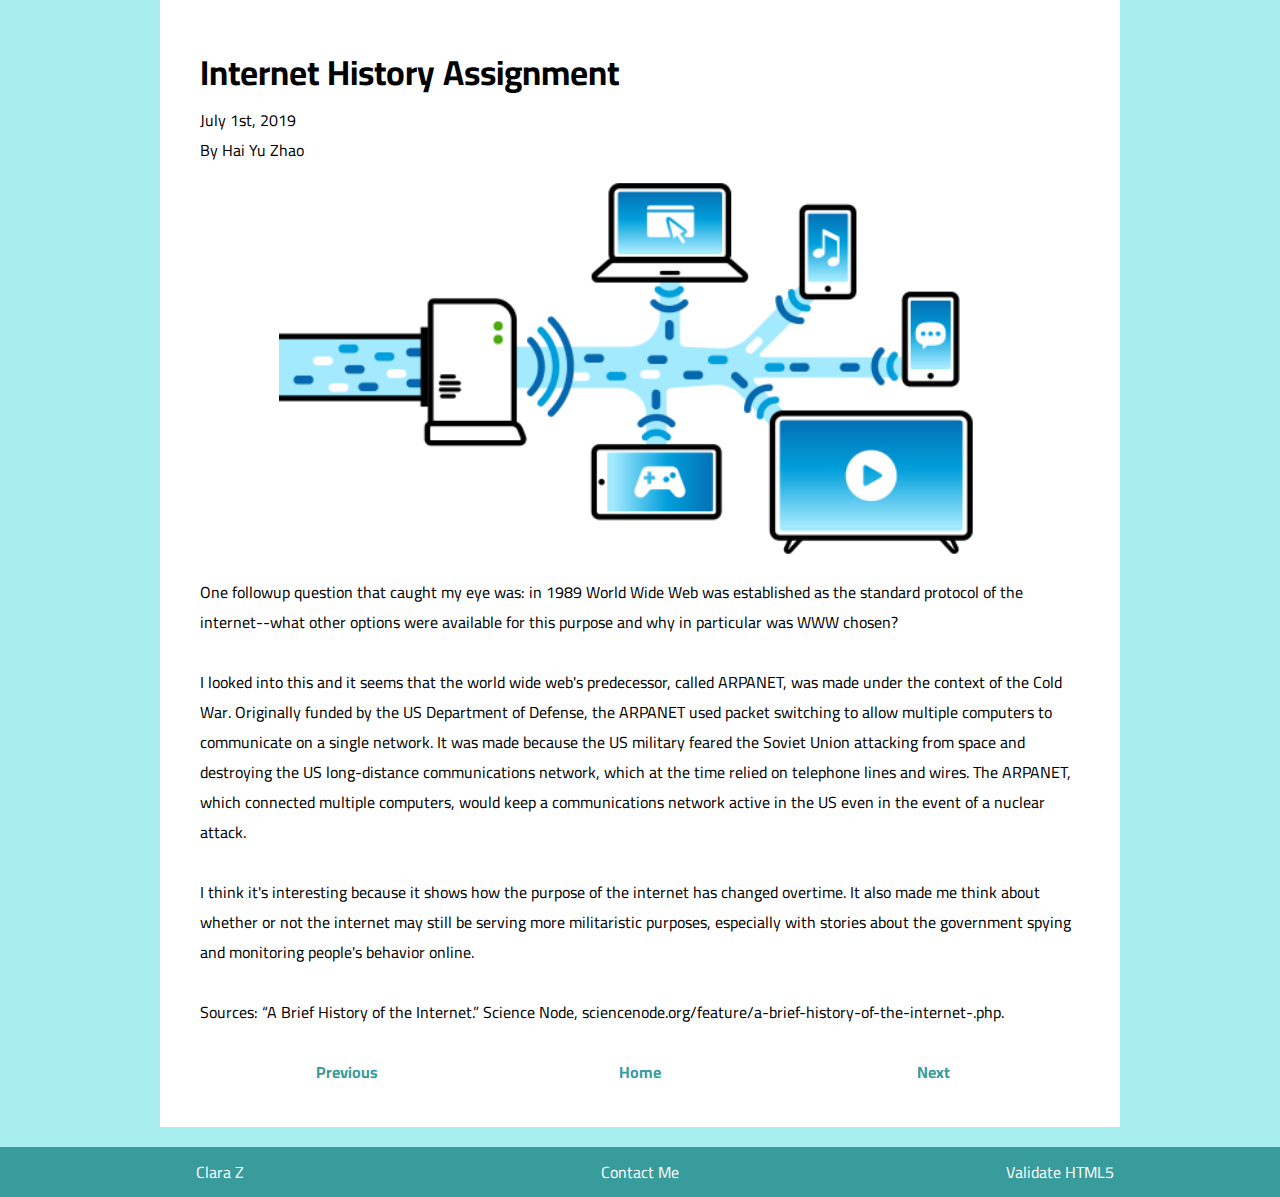
==== post1.html @ 8f19c62b "added files" ====
<!doctype html>
<html lang="en" dir="ltr">
  <head>
    <meta charset="utf-8">
    <title>Blog Post 1</title>
    <link href="poststyles.css" rel="stylesheet">
    <link href="https://fonts.googleapis.com/css?family=Cairo&display=swap" rel="stylesheet">
  </head>
  <body>
    <main>
       <h2>Internet History Assignment</h2>
       <time datetime="2019-07-01">July 1st, 2019</time>
       <p>By Hai Yu Zhao</p>
       <p><img src="images/web.png" alt="image of web"></p>
       <p>One followup question that caught my eye was: in 1989 World Wide Web was established as the standard protocol of the internet--what other options were available for this purpose and why in particular was WWW chosen?</p>
       <br>
       <p>I looked into this and it seems that the world wide web's predecessor, called ARPANET, was made under the context of the Cold War. Originally funded by the US Department of Defense, the ARPANET used packet switching to allow multiple computers to communicate on a single network. It was made because the US military feared the Soviet Union attacking from space and destroying the US long-distance communications network, which at the time relied on telephone lines and wires. The ARPANET, which connected multiple computers, would keep a communications network active in the US even in the event of a nuclear attack.</p>
       <br>
       <p>I think it's interesting because it shows how the purpose of the internet has changed overtime. It also made me think about whether or not the internet may still be serving more militaristic purposes, especially with stories about the government spying and monitoring people's behavior online. </p>
       <br>
       <p>Sources: “A Brief History of the Internet.” Science Node, sciencenode.org/feature/a-brief-history-of-the-internet-.php.</p>
       <br>

       <section id="box">
         <p><a href="#">Previous</a></p>
         <p><a href="index.html">Home</a></p>
         <p><a href="post2.html">Next</a></p>

       </section>



    </main>
    <footer>
      <p>Clara Z</p>
      <p><a href="#">Contact Me</a></p>
      <p><a href="http://validator.w3.org/check?uri=referer">Validate HTML5</a></p>
   </footer>
  </body>
</html>
---- poststyles.css ----
*{
  margin:0;
}


body{
  background-color:#A9EEEE;
  font-family: 'Cairo', sans-serif;
}

main{
  margin:auto;
  width:75%;
  background-color: white;
  padding:40px;
  box-sizing: border-box;

}

main h2{
  font-size: 26pt;
  font-weight: bold;
}


img{
  margin-left: 9%;
  width:80%;
}

.previous{
  float: left;
}

.bloghome{
  text-align: center;
}

.next{
  float:right;
}

#box{
  display: flex;
  flex-direction: row;
  width:100%;
  text-align: center;
}

#box p{
  flex:1;
}

#box a{
  text-decoration: none;
  font-family: 'Cairo', sans-serif;
  font-weight: bold;
  color: #389C9C;

}

footer{
  display:flex;
  flex-direction: row;
  background-color: #389C9C;
  padding:10px;
  text-align: center;
  margin-top: 20px;
}

footer p{
  flex:1;
  font-family: 'Cairo', sans-serif;
  color:white;
}

footer p a{
  text-decoration: none;
  color:white;
  font-family: 'Cairo', sans-serif;
}

footer p a:hover{
  font-weight: bold;
}
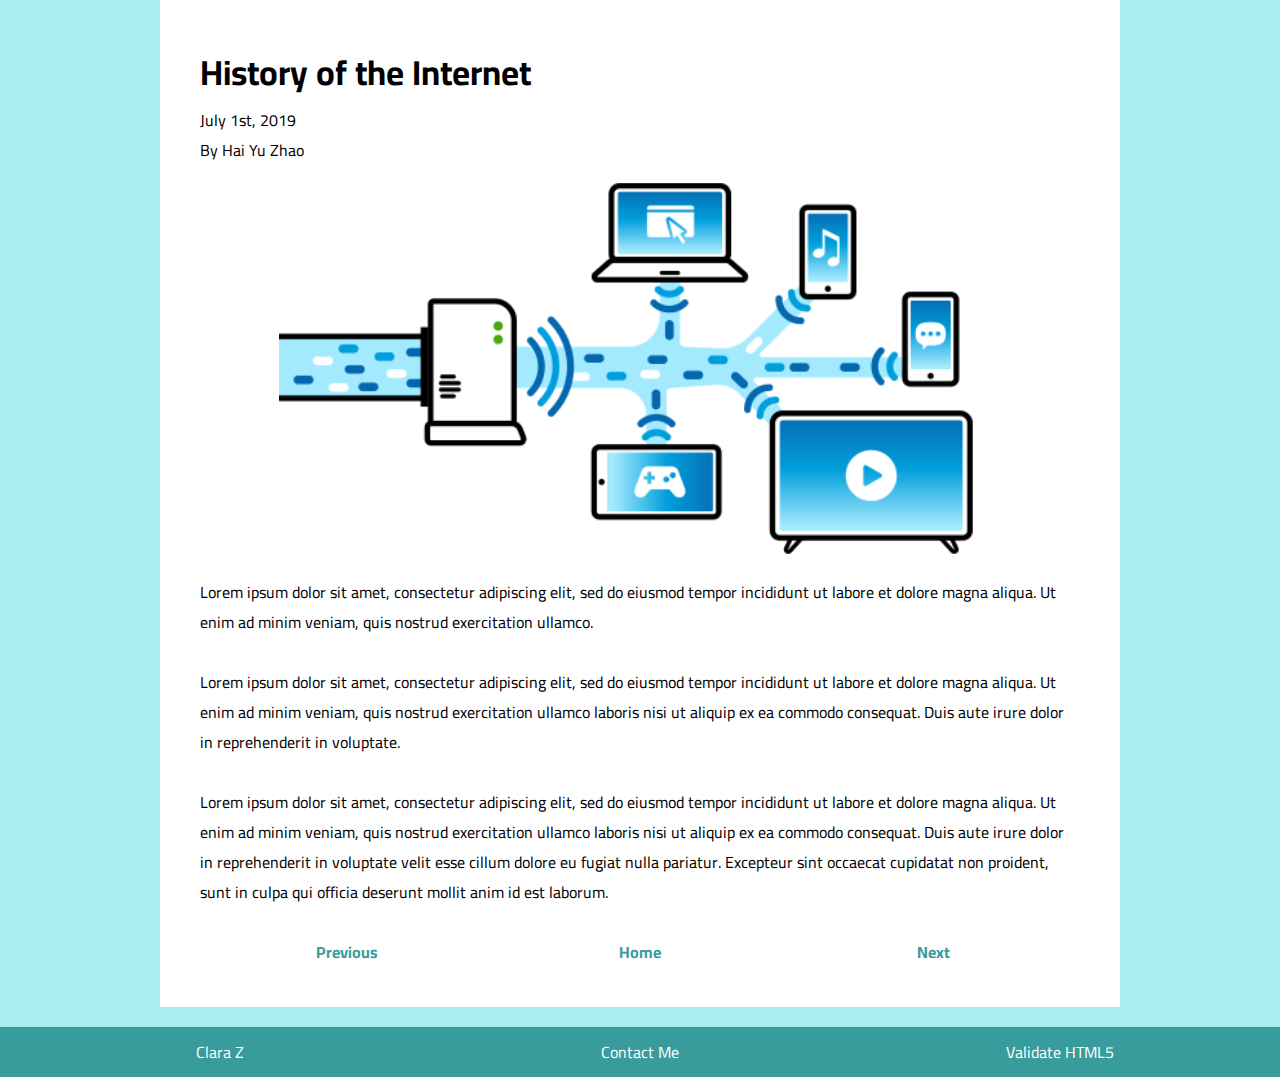
==== commit 0f29c12d: "changed all content to lorem ipsum" ====
--- a/post1.html
+++ b/post1.html
@@ -8,17 +8,15 @@
   </head>
   <body>
     <main>
-       <h2>Internet History Assignment</h2>
+       <h2>History of the Internet</h2>
        <time datetime="2019-07-01">July 1st, 2019</time>
        <p>By Hai Yu Zhao</p>
        <p><img src="images/web.png" alt="image of web"></p>
-       <p>One followup question that caught my eye was: in 1989 World Wide Web was established as the standard protocol of the internet--what other options were available for this purpose and why in particular was WWW chosen?</p>
+       <p>Lorem ipsum dolor sit amet, consectetur adipiscing elit, sed do eiusmod tempor incididunt ut labore et dolore magna aliqua. Ut enim ad minim veniam, quis nostrud exercitation ullamco.</p>
        <br>
-       <p>I looked into this and it seems that the world wide web's predecessor, called ARPANET, was made under the context of the Cold War. Originally funded by the US Department of Defense, the ARPANET used packet switching to allow multiple computers to communicate on a single network. It was made because the US military feared the Soviet Union attacking from space and destroying the US long-distance communications network, which at the time relied on telephone lines and wires. The ARPANET, which connected multiple computers, would keep a communications network active in the US even in the event of a nuclear attack.</p>
+       <p>Lorem ipsum dolor sit amet, consectetur adipiscing elit, sed do eiusmod tempor incididunt ut labore et dolore magna aliqua. Ut enim ad minim veniam, quis nostrud exercitation ullamco laboris nisi ut aliquip ex ea commodo consequat. Duis aute irure dolor in reprehenderit in voluptate.</p>
        <br>
-       <p>I think it's interesting because it shows how the purpose of the internet has changed overtime. It also made me think about whether or not the internet may still be serving more militaristic purposes, especially with stories about the government spying and monitoring people's behavior online. </p>
-       <br>
-       <p>Sources: “A Brief History of the Internet.” Science Node, sciencenode.org/feature/a-brief-history-of-the-internet-.php.</p>
+       <p>Lorem ipsum dolor sit amet, consectetur adipiscing elit, sed do eiusmod tempor incididunt ut labore et dolore magna aliqua. Ut enim ad minim veniam, quis nostrud exercitation ullamco laboris nisi ut aliquip ex ea commodo consequat. Duis aute irure dolor in reprehenderit in voluptate velit esse cillum dolore eu fugiat nulla pariatur. Excepteur sint occaecat cupidatat non proident, sunt in culpa qui officia deserunt mollit anim id est laborum.</p>
        <br>
 
        <section id="box">
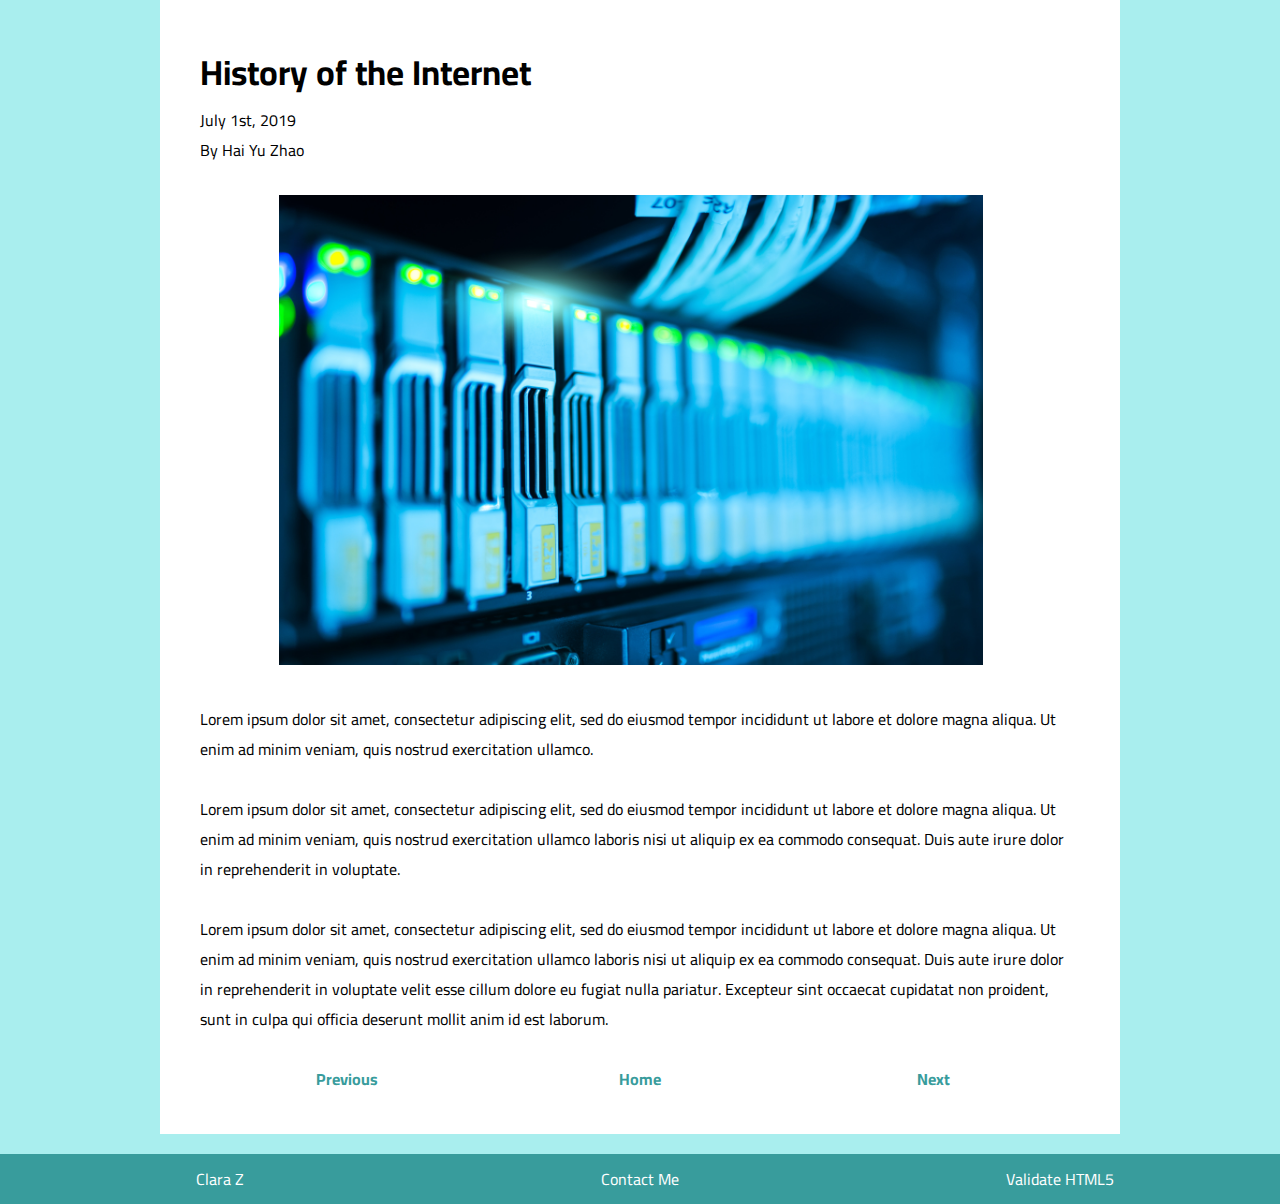
==== commit 66996627: "fixed styling" ====
--- a/post1.html
+++ b/post1.html
@@ -11,7 +11,9 @@
        <h2>History of the Internet</h2>
        <time datetime="2019-07-01">July 1st, 2019</time>
        <p>By Hai Yu Zhao</p>
-       <p><img src="images/web.png" alt="image of web"></p>
+       <br>
+       <p><img src="images/web.jpg" alt="image of web"></p>
+       <br>
        <p>Lorem ipsum dolor sit amet, consectetur adipiscing elit, sed do eiusmod tempor incididunt ut labore et dolore magna aliqua. Ut enim ad minim veniam, quis nostrud exercitation ullamco.</p>
        <br>
        <p>Lorem ipsum dolor sit amet, consectetur adipiscing elit, sed do eiusmod tempor incididunt ut labore et dolore magna aliqua. Ut enim ad minim veniam, quis nostrud exercitation ullamco laboris nisi ut aliquip ex ea commodo consequat. Duis aute irure dolor in reprehenderit in voluptate.</p>
